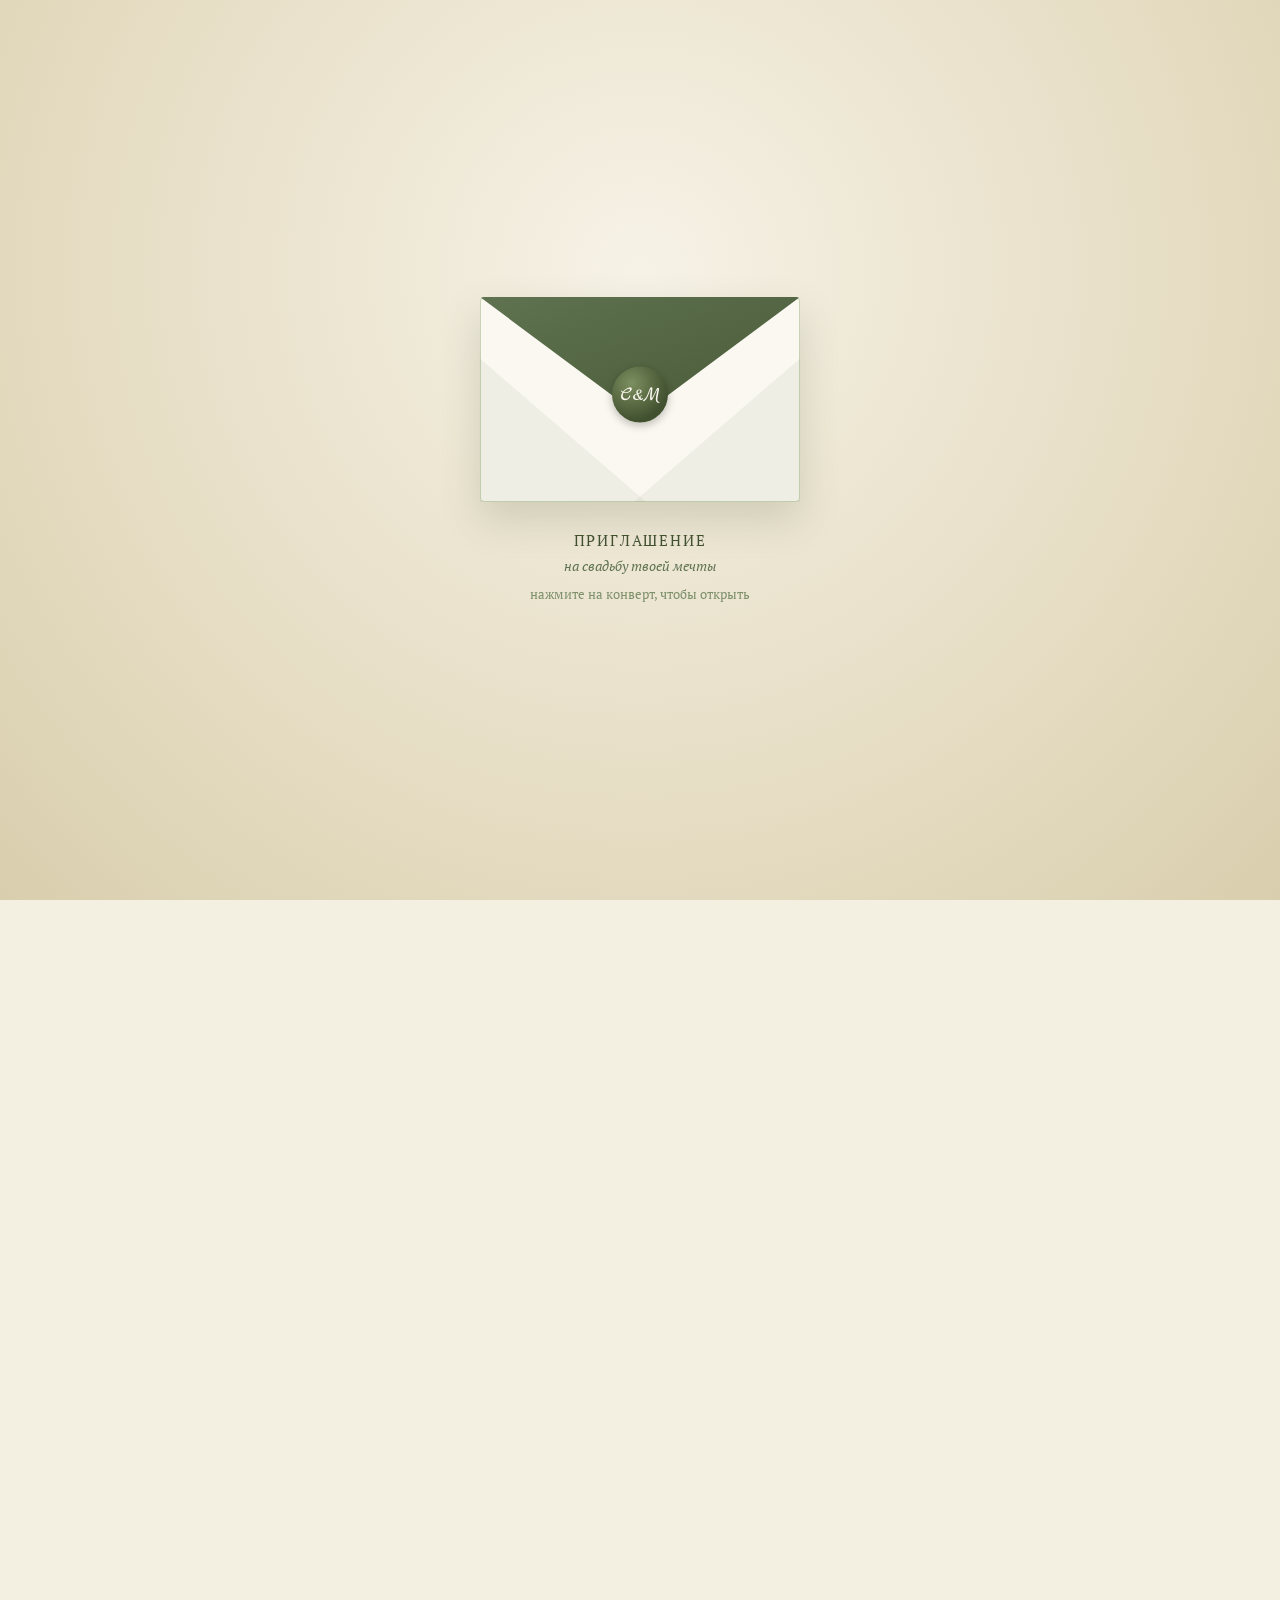
==== index.html @ eb4eff07 "second change" ====
<!DOCTYPE html>
<html lang="ru">

<head>
  <meta charset="UTF-8">
  <meta name="viewport" content="width=device-width, initial-scale=1.0, maximum-scale=1.0">
  <title>Сергей &amp; Мария — приглашение на свадьбу</title>
  <link rel="stylesheet" href="style.css">
</head>

<body>

  <div id="gate">
    <div class="envelope-wrap" onclick="openInvite()">
      <div class="envelope" id="envelopeEl">
        <div class="env-body"></div>
        <div class="env-shadow-l"></div>
        <div class="env-shadow-r"></div>
        <div class="env-flap"></div>
        <div class="seal">С&amp;М</div>
      </div>
      <div class="gate-title">Приглашение</div>
      <div class="gate-sub">на свадьбу твоей мечты</div>
      <div class="gate-hint">нажмите на конверт, чтобы открыть</div>
    </div>
  </div>

  <main id="invite">

    <section class="hero">
      <div class="eyebrow">Мы женимся</div>
      <div class="photo-frame">
        <img src="https://images.unsplash.com/photo-1519741497674-611481863552?w=600&q=80" alt="Сергей и Мария">
      </div>
      <h1>Сергей &amp; Мария</h1>
      <div class="sub">приглашают на свою свадьбу</div>
      <div class="date">26 июня 2026</div>
    </section>

    <section class="intro">
      <div class="divider">❦</div>
      <h2>Дорогие друзья и родные!</h2>
      <p>Случилось невероятное — мы решили связать наши судьбы и начать новую главу нашей жизни вместе. Будем очень
        рады, если вы разделите с нами этот тёплый и важный день.</p>
    </section>

    <section class="timeline" id="program">
      <div class="divider">Программа дня</div>
      <div class="t-item">
        <div class="t-icon">🥂</div>
        <div>
          <div class="t-time">15:30</div>
          <div class="t-label">Сбор гостей — встречаемся, обнимаемся</div>
        </div>
      </div>
      <div class="t-item">
        <div class="t-icon">💍</div>
        <div>
          <div class="t-time">16:30</div>
          <div class="t-label">Церемония — два «я» переплетаются в одно «навсегда»</div>
        </div>
      </div>
      <div class="t-item">
        <div class="t-icon">🍽️</div>
        <div>
          <div class="t-time">17:30</div>
          <div class="t-label">Банкет — время вкусной еды, веселья и танцев</div>
        </div>
      </div>
      <div class="t-item">
        <div class="t-icon">🎂</div>
        <div>
          <div class="t-time">22:00</div>
          <div class="t-label">Торт — сладкий символ нашей новой жизни</div>
        </div>
      </div>
      <div class="t-item">
        <div class="t-icon">✨</div>
        <div>
          <div class="t-time">23:00</div>
          <div class="t-label">Завершение — даже такой прекрасный вечер может закончиться</div>
        </div>
      </div>
    </section>

    <section class="venue" id="venue">
      <h2>Место проведения</h2>
      <p>г. Якутск, Маганский тракт, 6 километр,<br>банкетный павильон «Боргэс»</p>
      <div class="venue-map">карта проезда</div>
      <a class="btn"
        href="https://yandex.ru/maps/?text=Якутск%20Маганский%20тракт%206%20км%20банкетный%20павильон%20Боргэс"
        target="_blank" rel="noopener">Построить маршрут</a>
    </section>

    <section class="dresscode" id="dresscode">
      <div class="divider">Дресс-код</div>
      <p>Мы будем рады видеть вас в образах в пастельных, мягких оттенках — это поможет создать лёгкую и гармоничную
        атмосферу праздника.</p>
      <div class="palette">
        <div class="swatch" style="background:#e9d3d0"></div>
        <div class="swatch" style="background:#f0e2c8"></div>
        <div class="swatch" style="background:#f3ecd6"></div>
        <div class="swatch" style="background:#d7e0c9"></div>
        <div class="swatch" style="background:#cfe0dd"></div>
        <div class="swatch" style="background:#dcd3e6"></div>
        <div class="swatch" style="background:#e6c9cf"></div>
      </div>
      <div class="dc-cols">
        <div class="dc-col">
          <h3>Женщинам</h3>
          <p>платья в пастельной гамме</p>
        </div>
        <div class="dc-col">
          <h3>Мужчинам</h3>
          <p>костюм или сочетание из брюк, чиносов, слаксов и рубашки. Классические тона. Допустимо тёмное смокинг или
            костюм</p>
        </div>
      </div>
    </section>

    <section class="wishes" id="wishes">
      <div class="divider">Пожелания</div>
      <div class="wish-cards">
        <div class="wish-card"><span class="num">1</span>
          <p>Чтобы наши руки были свободны для объятий, будем рады подаркам в конвертах</p>
        </div>
        <div class="wish-card"><span class="num">2</span>
          <p>Приятным комплиментом для нас будет, если вместо цветов вы пополните нашу семейную коллекцию хорошим
            настроением</p>
        </div>
        <div class="wish-card"><span class="num">3</span>
          <p>Пожалуйста, оставьте детей в надёжных руках на вечер торжества — для взрослой атмосферы праздника</p>
        </div>
      </div>
    </section>

    <section class="countdown-wrap" id="countdown">
      <h2>До встречи</h2>
      <div class="cd-grid">
        <div class="cd-box">
          <div class="cd-num" id="cd-days">--</div>
          <div class="cd-label">дней</div>
        </div>
        <div class="cd-box">
          <div class="cd-num" id="cd-hours">--</div>
          <div class="cd-label">часов</div>
        </div>
        <div class="cd-box">
          <div class="cd-num" id="cd-min">--</div>
          <div class="cd-label">минут</div>
        </div>
        <div class="cd-box">
          <div class="cd-num" id="cd-sec">--</div>
          <div class="cd-label">секунд</div>
        </div>
      </div>
    </section>

    <section class="rsvp" id="rsvp">
      <div class="divider">Анкета</div>
      <p class="lead">Для того чтобы подготовиться к торжеству и обеспечить комфорт всем присутствующим, просим вас
        заполнить нашу анкету.</p>
      <form id="rsvpForm">
        <div class="field">
          <label for="name">Ваше имя и фамилия</label>
          <input type="text" id="name" required>
        </div>
        <div class="field">
          <label>Планируете ли вы присутствовать на свадьбе?</label>
          <div class="radio-row">
            <label><input type="radio" name="attend" value="Да, с удовольствием" checked> Да, с удовольствием</label>
            <label><input type="radio" name="attend" value="Буду с парой"> Буду с парой</label>
            <label><input type="radio" name="attend" value="К сожалению, не смогу прийти"> К сожалению, не смогу
              прийти</label>
          </div>
        </div>
        <div class="field">
          <label for="allergies">Есть ли у вас аллергии, которые нам следует учесть при составлении меню?</label>
          <input type="text" id="allergies" placeholder="Например: орехи, морепродукты">
        </div>
        <div class="field">
          <label>Ваши предпочтения в напитках</label>
          <div class="check-grid">
            <label><input type="checkbox" value="Белое сухое вино"> Белое сухое вино</label>
            <label><input type="checkbox" value="Белое полусладкое вино"> Белое полусладкое вино</label>
            <label><input type="checkbox" value="Красное сухое вино"> Красное сухое вино</label>
            <label><input type="checkbox" value="Красное полусладкое вино"> Красное полусладкое вино</label>
            <label><input type="checkbox" value="Шампанское"> Шампанское</label>
            <label><input type="checkbox" value="Виски"> Виски</label>
            <label><input type="checkbox" value="Водка"> Водка</label>
            <label><input type="checkbox" value="Не пью алкоголь"> Не пью алкоголь</label>
          </div>
        </div>
        <div class="field">
          <label for="wish">Свой вариант / пожелание молодожёнам</label>
          <textarea id="wish" rows="3"></textarea>
        </div>
        <button type="submit" class="btn">Отправить</button>
        <div id="rsvpMsg" style="display:none; text-align:center; font-size:14px; color:var(--sage-dark);"></div>
      </form>
    </section>

    <footer>
      <div class="script">С любовью,<br>Сергей и Мария</div>
      <div class="small">26 июня 2026 · Якутск</div>
    </footer>

  </main>

  <script src="script.js"></script>

</body>

</html>
---- style.css ----
@import url('https://fonts.googleapis.com/css2?family=Playfair+Display:ital,wght@0,400;0,500;0,600;1,400&family=PT+Serif:ital,wght@0,400;0,700;1,400&family=Marck+Script&display=swap');

:root {
    --cream: #f3efe1;
    --cream-light: #faf8f0;
    --sage-dark: #41502f;
    --sage: #5f7350;
    --sage-mid: #7c8f6a;
    --sage-pale: #c8d3b6;
    --gold: #af8e4c;
    --ink: #333a26;
    --line: rgba(65, 80, 47, 0.25);
}

* {
    box-sizing: border-box;
}

html {
    scroll-behavior: smooth;
}

body {
    margin: 0;
    background: var(--cream);
    color: var(--ink);
    font-family: 'PT Serif', serif;
    overflow-x: hidden;
}

h1,
h2,
h3,
.script {
    font-family: 'Playfair Display', serif;
}

.script {
    font-family: 'Marck Script', cursive;
}

a {
    color: inherit;
}

/* ===== envelope gate ===== */
#gate {
    position: fixed;
    inset: 0;
    z-index: 100;
    display: flex;
    align-items: center;
    justify-content: center;
    background: radial-gradient(circle at 50% 30%, #f6f2e6 0%, #e6ddc4 60%, #d9cfae 100%);
    transition: opacity .9s ease, visibility .9s ease;
}

#gate.hidden {
    opacity: 0;
    visibility: hidden;
    pointer-events: none;
}

.envelope-wrap {
    text-align: center;
    user-select: none;
    cursor: pointer;
}

.envelope {
    position: relative;
    width: min(78vw, 320px);
    height: calc(min(78vw, 320px) * 0.64);
    margin: 0 auto 28px;
}

.env-body {
    position: absolute;
    inset: 0;
    background: var(--cream-light);
    border: 1px solid var(--sage-pale);
    border-radius: 4px;
    box-shadow: 0 18px 40px rgba(65, 80, 47, 0.18);
}

.env-flap {
    position: absolute;
    top: 0;
    left: 0;
    width: 100%;
    height: 100%;
    clip-path: polygon(0 0, 100% 0, 50% 58%);
    background: linear-gradient(160deg, var(--sage) 0%, var(--sage-dark) 100%);
    transform-origin: top center;
    transition: transform 1s cubic-bezier(.6, 0, .3, 1);
    border-radius: 4px 4px 0 0;
    z-index: 3;
}

.envelope.open .env-flap {
    transform: rotateX(178deg);
}

.env-shadow-l,
.env-shadow-r {
    position: absolute;
    bottom: 0;
    width: 52%;
    height: 70%;
    background: rgba(65, 80, 47, 0.06);
}

.env-shadow-l {
    left: 0;
    clip-path: polygon(0 100%, 0 0, 100% 100%);
}

.env-shadow-r {
    right: 0;
    clip-path: polygon(100% 100%, 100% 0, 0 100%);
}

.seal {
    position: absolute;
    top: 50%;
    left: 50%;
    transform: translate(-50%, -58%);
    width: 56px;
    height: 56px;
    border-radius: 50%;
    background: radial-gradient(circle at 35% 30%, #7c8f5f, var(--sage-dark) 70%);
    display: flex;
    align-items: center;
    justify-content: center;
    font-family: 'Marck Script', cursive;
    color: var(--cream-light);
    font-size: 20px;
    z-index: 4;
    box-shadow: 0 3px 8px rgba(0, 0, 0, 0.25);
    transition: transform .5s ease, opacity .5s ease;
}

.envelope.open .seal {
    transform: translate(-50%, -58%) scale(0);
    opacity: 0;
}

.gate-title {
    font-size: 15px;
    letter-spacing: .12em;
    text-transform: uppercase;
    color: var(--sage-dark);
    margin-bottom: 6px;
}

.gate-sub {
    font-size: 14px;
    color: var(--sage);
    font-style: italic;
}

.gate-hint {
    margin-top: 10px;
    font-size: 13px;
    color: var(--sage-mid);
    animation: pulse 2s ease-in-out infinite;
}

@keyframes pulse {

    0%,
    100% {
        opacity: .5;
    }

    50% {
        opacity: 1;
    }
}

/* ===== main ===== */
#invite {
    opacity: 0;
    transition: opacity 1s ease .3s;
    max-width: 640px;
    margin: 0 auto;
}

#invite.shown {
    opacity: 1;
}

section {
    padding: 56px 28px;
    position: relative;
}

.divider {
    display: flex;
    align-items: center;
    gap: 14px;
    margin: 0 auto 34px;
    width: 80%;
    color: var(--sage-mid);
}

.divider::before,
.divider::after {
    content: '';
    flex: 1;
    height: 1px;
    background: var(--line);
}

.hero {
    text-align: center;
    background: var(--sage-dark);
    color: var(--cream-light);
    padding: 64px 24px 56px;
}

.hero .eyebrow {
    letter-spacing: .25em;
    font-size: 12px;
    text-transform: uppercase;
    color: var(--sage-pale);
    margin-bottom: 14px;
}

.hero h1 {
    font-size: clamp(28px, 7vw, 42px);
    font-weight: 500;
    margin: 0 0 8px;
    line-height: 1.15;
}

.hero .sub {
    font-family: 'Marck Script', cursive;
    font-size: clamp(20px, 5vw, 26px);
    color: var(--sage-pale);
    margin: 0 0 26px;
}

.photo-frame {
    width: min(70%, 260px);
    aspect-ratio: 3/4;
    margin: 0 auto 26px;
    border-radius: 50% / 45%;
    overflow: hidden;
    border: 6px solid var(--cream-light);
    box-shadow: 0 14px 30px rgba(0, 0, 0, 0.3);
}

.photo-frame img {
    width: 100%;
    height: 100%;
    object-fit: cover;
    display: block;
}

.hero .date {
    font-size: 15px;
    letter-spacing: .15em;
    color: var(--cream-light);
}

.intro {
    text-align: center;
}

.intro h2 {
    font-size: 22px;
    color: var(--sage-dark);
    font-weight: 500;
    margin: 0 0 18px;
}

.intro p {
    line-height: 1.9;
    font-size: 15.5px;
    color: var(--ink);
    margin: 0 auto;
    max-width: 480px;
}

.timeline {}

.timeline h2,
.venue h2,
.dresscode h2,
.wishes h2,
.rsvp h2,
.countdown h2 {
    text-align: center;
    font-size: 22px;
    color: var(--sage-dark);
    font-weight: 500;
    margin: 0 0 34px;
}

.t-item {
    display: flex;
    gap: 20px;
    align-items: flex-start;
    padding: 16px 0;
    border-bottom: 1px dashed var(--line);
}

.t-item:last-child {
    border-bottom: none;
}

.t-icon {
    width: 44px;
    height: 44px;
    border-radius: 50%;
    background: var(--sage-pale);
    display: flex;
    align-items: center;
    justify-content: center;
    flex-shrink: 0;
    font-size: 19px;
}

.t-time {
    font-weight: 700;
    color: var(--sage-dark);
    font-size: 15px;
}

.t-label {
    color: var(--ink);
    font-size: 14.5px;
    margin-top: 2px;
}

.venue {
    background: var(--sage);
    color: var(--cream-light);
    border-radius: 2px;
    margin: 0 20px;
    padding: 48px 26px;
}

.venue h2 {
    color: var(--cream-light);
}

.venue p {
    text-align: center;
    line-height: 1.8;
    font-size: 15px;
    margin: 0 0 24px;
}

.venue-map {
    width: 100%;
    aspect-ratio: 16/10;
    border-radius: 4px;
    margin-bottom: 22px;
    overflow: hidden;
    background: var(--sage-dark);
    display: flex;
    align-items: center;
    justify-content: center;
    color: var(--sage-pale);
    font-size: 13px;
}

.btn {
    display: inline-block;
    padding: 12px 30px;
    border: 1px solid currentColor;
    border-radius: 2px;
    text-decoration: none;
    font-size: 13px;
    letter-spacing: .1em;
    text-transform: uppercase;
    background: transparent;
    cursor: pointer;
    transition: background .25s, color .25s;
}

.venue .btn {
    display: block;
    width: fit-content;
    margin: 0 auto;
}

.venue .btn:hover {
    background: var(--cream-light);
    color: var(--sage-dark);
}

.dresscode p {
    text-align: center;
    line-height: 1.85;
    font-size: 15px;
    max-width: 480px;
    margin: 0 auto 22px;
}

.palette {
    display: flex;
    justify-content: center;
    gap: 10px;
    margin: 24px 0 30px;
    flex-wrap: wrap;
}

.swatch {
    width: 34px;
    height: 34px;
    border-radius: 50%;
    box-shadow: inset 0 0 0 1px rgba(0, 0, 0, 0.08);
}

.dc-cols {
    display: flex;
    gap: 28px;
    justify-content: center;
    flex-wrap: wrap;
    margin-top: 20px;
}

.dc-col {
    max-width: 220px;
    text-align: center;
}

.dc-col h3 {
    font-size: 15px;
    color: var(--sage-dark);
    margin: 0 0 8px;
    font-weight: 600;
}

.dc-col p {
    font-size: 14px;
    margin: 0;
}

.wishes {
    text-align: center;
}

.wish-cards {
    display: flex;
    gap: 18px;
    flex-wrap: wrap;
    justify-content: center;
    margin-top: 10px;
}

.wish-card {
    background: var(--cream-light);
    border: 1px solid var(--line);
    border-radius: 6px;
    padding: 24px 20px;
    max-width: 230px;
    flex: 1 1 200px;
}

.wish-card .num {
    font-family: 'Marck Script', cursive;
    font-size: 24px;
    color: var(--gold);
    display: block;
    margin-bottom: 8px;
}

.wish-card p {
    font-size: 14px;
    line-height: 1.7;
    margin: 0;
}

.countdown-wrap {
    text-align: center;
    background: var(--sage-dark);
    color: var(--cream-light);
}

.countdown-wrap h2 {
    color: var(--cream-light);
}

.cd-grid {
    display: flex;
    justify-content: center;
    gap: 14px;
    flex-wrap: wrap;
    margin-top: 6px;
}

.cd-box {
    background: rgba(255, 255, 255, 0.08);
    border-radius: 6px;
    padding: 16px 14px;
    min-width: 70px;
}

.cd-num {
    font-size: 28px;
    font-weight: 600;
    font-family: 'Playfair Display', serif;
}

.cd-label {
    font-size: 11px;
    letter-spacing: .1em;
    text-transform: uppercase;
    color: var(--sage-pale);
    margin-top: 4px;
}

.rsvp {}

.rsvp p.lead {
    text-align: center;
    font-size: 14.5px;
    line-height: 1.8;
    max-width: 460px;
    margin: 0 auto 30px;
}

form {
    display: flex;
    flex-direction: column;
    gap: 18px;
    max-width: 440px;
    margin: 0 auto;
}

.field label {
    display: block;
    font-size: 13px;
    color: var(--sage-dark);
    margin-bottom: 6px;
    letter-spacing: .03em;
}

.field input[type=text],
.field textarea {
    width: 100%;
    padding: 11px 12px;
    border: 1px solid var(--line);
    border-radius: 3px;
    background: var(--cream-light);
    font-family: 'PT Serif', serif;
    font-size: 14.5px;
    color: var(--ink);
}

.radio-row {
    display: flex;
    gap: 16px;
    flex-wrap: wrap;
}

.radio-row label,
.check-row label {
    display: flex;
    align-items: center;
    gap: 7px;
    font-size: 14px;
    cursor: pointer;
}

.check-grid {
    display: grid;
    grid-template-columns: 1fr 1fr;
    gap: 8px 16px;
}

.rsvp .btn {
    align-self: center;
    margin-top: 6px;
    background: var(--sage-dark);
    color: var(--cream-light);
    border-color: var(--sage-dark);
}

.rsvp .btn:hover {
    background: transparent;
    color: var(--sage-dark);
}

footer {
    text-align: center;
    padding: 60px 26px 70px;
}

footer .script {
    font-size: 30px;
    color: var(--sage-dark);
}

footer .small {
    font-size: 12px;
    color: var(--sage-mid);
    margin-top: 10px;
    letter-spacing: .08em;
    text-transform: uppercase;
}

@media(max-width:480px) {
    section {
        padding: 44px 18px;
    }

    .venue {
        margin: 0 10px;
        padding: 38px 18px;
    }

    .check-grid {
        grid-template-columns: 1fr;
    }
}
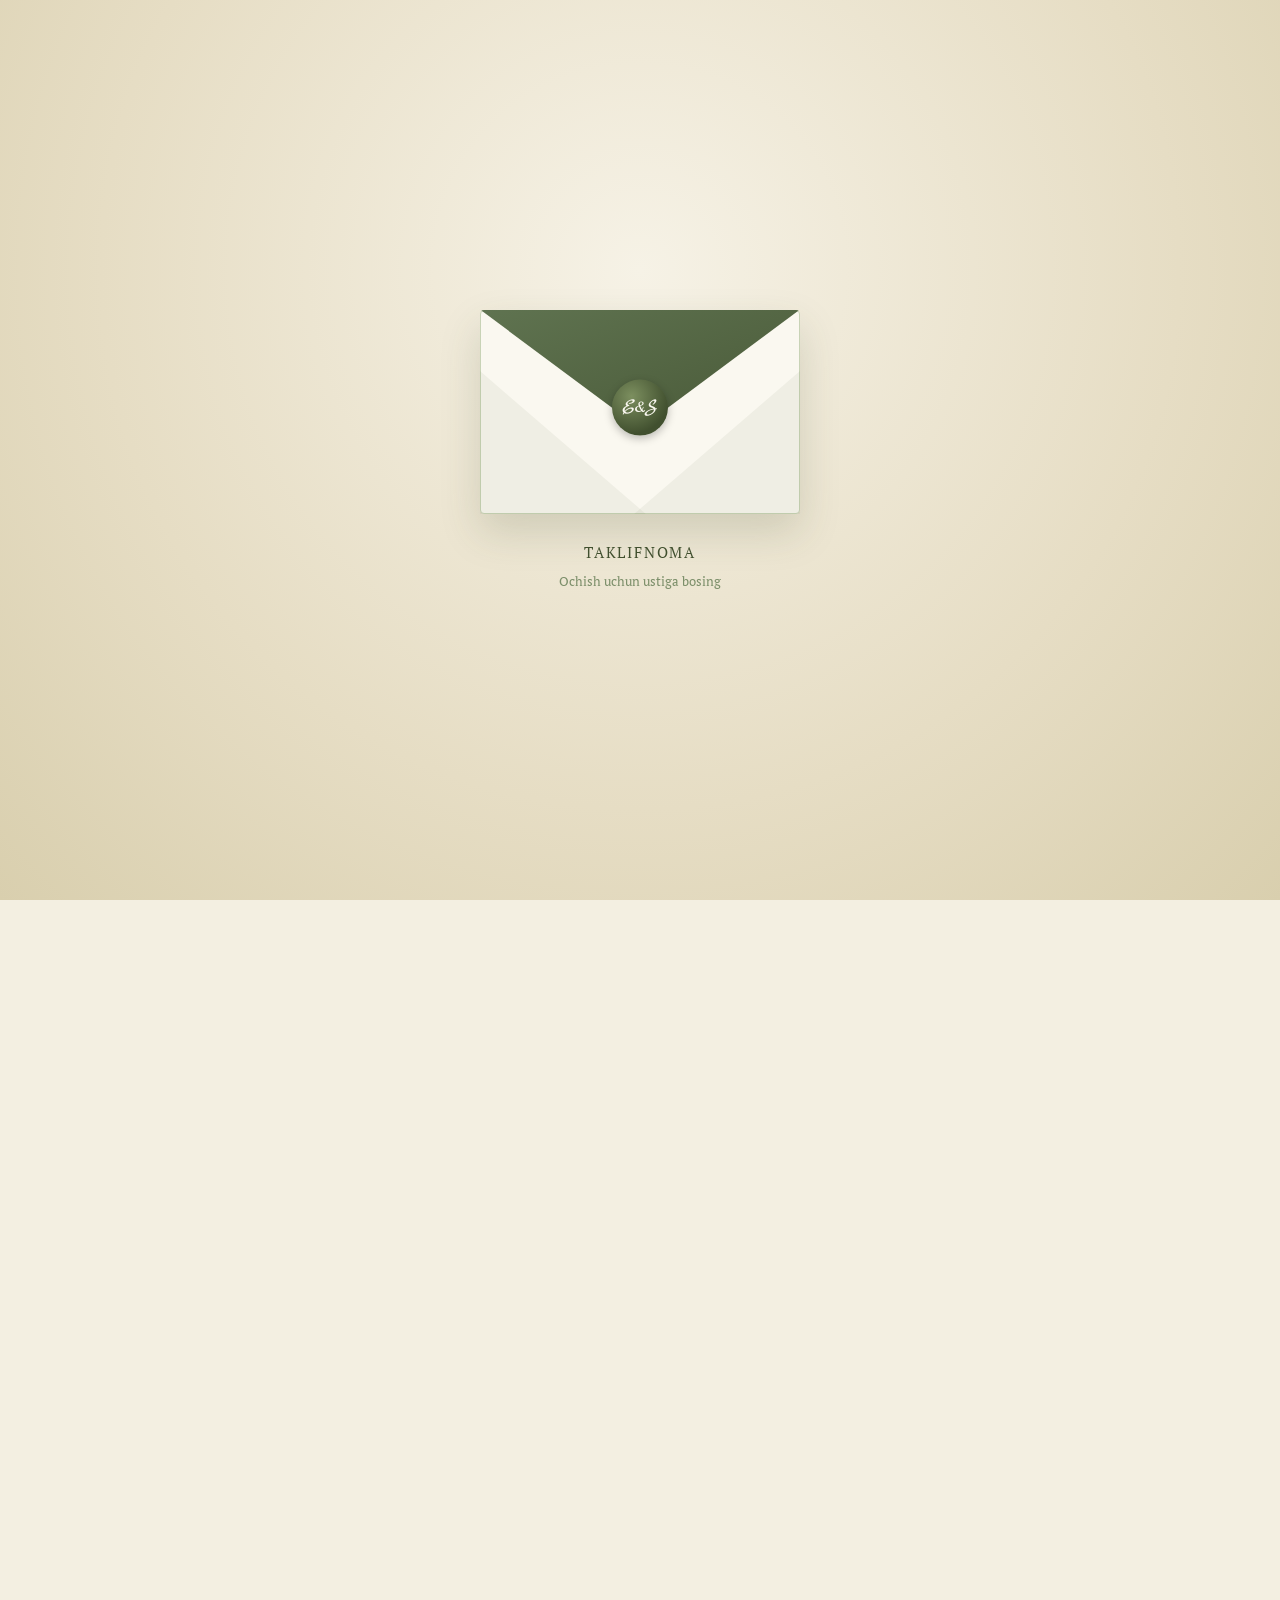
==== commit 39c2482f: "last changes" ====
--- a/index.html
+++ b/index.html
@@ -4,7 +4,7 @@
 <head>
   <meta charset="UTF-8">
   <meta name="viewport" content="width=device-width, initial-scale=1.0, maximum-scale=1.0">
-  <title>Сергей &amp; Мария — приглашение на свадьбу</title>
+  <title>Elbek &amp; Sarvinoz</title>
   <link rel="stylesheet" href="style.css">
 </head>
 
@@ -17,192 +17,133 @@
         <div class="env-shadow-l"></div>
         <div class="env-shadow-r"></div>
         <div class="env-flap"></div>
-        <div class="seal">С&amp;М</div>
+        <div class="seal">E&amp;S</div>
       </div>
-      <div class="gate-title">Приглашение</div>
-      <div class="gate-sub">на свадьбу твоей мечты</div>
-      <div class="gate-hint">нажмите на конверт, чтобы открыть</div>
+      <div class="gate-title">Taklifnoma</div>
+      <div class="gate-hint">Ochish uchun ustiga bosing</div>
     </div>
   </div>
 
   <main id="invite">
 
-    <section class="hero">
-      <div class="eyebrow">Мы женимся</div>
-      <div class="photo-frame">
+    <section class="hero animate">
+      <!-- <div class="photo-frame">
         <img src="https://images.unsplash.com/photo-1519741497674-611481863552?w=600&q=80" alt="Сергей и Мария">
-      </div>
-      <h1>Сергей &amp; Мария</h1>
-      <div class="sub">приглашают на свою свадьбу</div>
-      <div class="date">26 июня 2026</div>
+      </div> -->
+      <h1>Elbek &amp; Sarvinoz</h1>
+      <div class="date">24 iyul 2026</div>
     </section>
 
-    <section class="intro">
+    <section class="intro animate">
       <div class="divider">❦</div>
-      <h2>Дорогие друзья и родные!</h2>
-      <p>Случилось невероятное — мы решили связать наши судьбы и начать новую главу нашей жизни вместе. Будем очень
-        рады, если вы разделите с нами этот тёплый и важный день.</p>
+      <h2>Hurmatli mehmon!</h2>
+      <p>Sizni hayotimizning <br> eng go'zal va baxtli onlarida <br> baxtimizga sherik bo'lishinigizni istab <br>
+        shodiyonamizga
+        taklif
+        etamiz!</p>
     </section>
 
-    <section class="timeline" id="program">
-      <div class="divider">Программа дня</div>
-      <div class="t-item">
-        <div class="t-icon">🥂</div>
-        <div>
-          <div class="t-time">15:30</div>
-          <div class="t-label">Сбор гостей — встречаемся, обнимаемся</div>
+
+
+    <section class="timeline animate" id="program">
+      <div class="divider"></div>
+
+      <div class="calendar">
+        <div class="calendar-header">
+          <h2>Iyul 2026</h2>
+        </div>
+
+        <div class="weekdays">
+          <span>Du</span>
+          <span>Se</span>
+          <span>Cho</span>
+          <span>Pa</span>
+          <span>Ju</span>
+          <span>Sha</span>
+          <span>Ya</span>
+        </div>
+
+        <div class="days">
+          <span class="empty"></span>
+          <span class="empty"></span>
+
+
+          <span>1</span>
+          <span>2</span>
+          <span>3</span>
+          <span>4</span>
+          <span>5</span>
+
+          <span>6</span>
+          <span>7</span>
+          <span>8</span>
+          <span>9</span>
+          <span>10</span>
+          <span>11</span>
+
+          <span>12</span>
+          <span>13</span>
+          <span>14</span>
+          <span>15</span>
+          <span>16</span>
+          <span>17</span>
+          <span>18</span>
+
+          <span>19</span>
+          <span>20</span>
+          <span>21</span>
+          <span>22</span>
+          <span>23</span>
+          <span class="selected">24</span>
+          <span>25</span>
+
+          <span>26</span>
+          <span>27</span>
+          <span>28</span>
+          <span>29</span>
+          <span>30</span>
+          <span>31</span>
         </div>
       </div>
-      <div class="t-item">
-        <div class="t-icon">💍</div>
-        <div>
-          <div class="t-time">16:30</div>
-          <div class="t-label">Церемония — два «я» переплетаются в одно «навсегда»</div>
+      <div class="t-item animate">
+        <div class="t-label">Sizni soat</div>
+        <div class="t-time">17:00</div>
+        <div class="t-label">kutib qolamiz!</div>
+      </div>
+    </section>
+
+    <section class="countdown-wrap animate" id="countdown">
+      <div class="cd-grid">
+        <div class="cd-box">
+          <div class="cd-num" id="cd-days">--</div>
+          <div class="cd-label">kun</div>
         </div>
-      </div>
-      <div class="t-item">
-        <div class="t-icon">🍽️</div>
-        <div>
-          <div class="t-time">17:30</div>
-          <div class="t-label">Банкет — время вкусной еды, веселья и танцев</div>
+        <div class="cd-box">
+          <div class="cd-num" id="cd-hours">--</div>
+          <div class="cd-label">soat</div>
         </div>
-      </div>
-      <div class="t-item">
-        <div class="t-icon">🎂</div>
-        <div>
-          <div class="t-time">22:00</div>
-          <div class="t-label">Торт — сладкий символ нашей новой жизни</div>
+        <div class="cd-box">
+          <div class="cd-num" id="cd-min">--</div>
+          <div class="cd-label">daqiqa</div>
         </div>
-      </div>
-      <div class="t-item">
-        <div class="t-icon">✨</div>
-        <div>
-          <div class="t-time">23:00</div>
-          <div class="t-label">Завершение — даже такой прекрасный вечер может закончиться</div>
+        <div class="cd-box">
+          <div class="cd-num" id="cd-sec">--</div>
+          <div class="cd-label">soniya</div>
         </div>
       </div>
     </section>
 
-    <section class="venue" id="venue">
-      <h2>Место проведения</h2>
-      <p>г. Якутск, Маганский тракт, 6 километр,<br>банкетный павильон «Боргэс»</p>
-      <div class="venue-map">карта проезда</div>
-      <a class="btn"
-        href="https://yandex.ru/maps/?text=Якутск%20Маганский%20тракт%206%20км%20банкетный%20павильон%20Боргэс"
-        target="_blank" rel="noopener">Построить маршрут</a>
+    <section class="venue animate" id="venue">
+      <h2>Manzil</h2>
+      <p>Yangi aylanma ko'chasi<br>банкетный павильон «Боргэс»</p>
+      <a class="btn" href="https://yandex.uz/maps/-/CTBTNE30" target="_blank" rel="noopener">kartadan ko'rish</a>
     </section>
 
-    <section class="dresscode" id="dresscode">
-      <div class="divider">Дресс-код</div>
-      <p>Мы будем рады видеть вас в образах в пастельных, мягких оттенках — это поможет создать лёгкую и гармоничную
-        атмосферу праздника.</p>
-      <div class="palette">
-        <div class="swatch" style="background:#e9d3d0"></div>
-        <div class="swatch" style="background:#f0e2c8"></div>
-        <div class="swatch" style="background:#f3ecd6"></div>
-        <div class="swatch" style="background:#d7e0c9"></div>
-        <div class="swatch" style="background:#cfe0dd"></div>
-        <div class="swatch" style="background:#dcd3e6"></div>
-        <div class="swatch" style="background:#e6c9cf"></div>
-      </div>
-      <div class="dc-cols">
-        <div class="dc-col">
-          <h3>Женщинам</h3>
-          <p>платья в пастельной гамме</p>
-        </div>
-        <div class="dc-col">
-          <h3>Мужчинам</h3>
-          <p>костюм или сочетание из брюк, чиносов, слаксов и рубашки. Классические тона. Допустимо тёмное смокинг или
-            костюм</p>
-        </div>
-      </div>
-    </section>
 
-    <section class="wishes" id="wishes">
-      <div class="divider">Пожелания</div>
-      <div class="wish-cards">
-        <div class="wish-card"><span class="num">1</span>
-          <p>Чтобы наши руки были свободны для объятий, будем рады подаркам в конвертах</p>
-        </div>
-        <div class="wish-card"><span class="num">2</span>
-          <p>Приятным комплиментом для нас будет, если вместо цветов вы пополните нашу семейную коллекцию хорошим
-            настроением</p>
-        </div>
-        <div class="wish-card"><span class="num">3</span>
-          <p>Пожалуйста, оставьте детей в надёжных руках на вечер торжества — для взрослой атмосферы праздника</p>
-        </div>
-      </div>
-    </section>
 
-    <section class="countdown-wrap" id="countdown">
-      <h2>До встречи</h2>
-      <div class="cd-grid">
-        <div class="cd-box">
-          <div class="cd-num" id="cd-days">--</div>
-          <div class="cd-label">дней</div>
-        </div>
-        <div class="cd-box">
-          <div class="cd-num" id="cd-hours">--</div>
-          <div class="cd-label">часов</div>
-        </div>
-        <div class="cd-box">
-          <div class="cd-num" id="cd-min">--</div>
-          <div class="cd-label">минут</div>
-        </div>
-        <div class="cd-box">
-          <div class="cd-num" id="cd-sec">--</div>
-          <div class="cd-label">секунд</div>
-        </div>
-      </div>
-    </section>
-
-    <section class="rsvp" id="rsvp">
-      <div class="divider">Анкета</div>
-      <p class="lead">Для того чтобы подготовиться к торжеству и обеспечить комфорт всем присутствующим, просим вас
-        заполнить нашу анкету.</p>
-      <form id="rsvpForm">
-        <div class="field">
-          <label for="name">Ваше имя и фамилия</label>
-          <input type="text" id="name" required>
-        </div>
-        <div class="field">
-          <label>Планируете ли вы присутствовать на свадьбе?</label>
-          <div class="radio-row">
-            <label><input type="radio" name="attend" value="Да, с удовольствием" checked> Да, с удовольствием</label>
-            <label><input type="radio" name="attend" value="Буду с парой"> Буду с парой</label>
-            <label><input type="radio" name="attend" value="К сожалению, не смогу прийти"> К сожалению, не смогу
-              прийти</label>
-          </div>
-        </div>
-        <div class="field">
-          <label for="allergies">Есть ли у вас аллергии, которые нам следует учесть при составлении меню?</label>
-          <input type="text" id="allergies" placeholder="Например: орехи, морепродукты">
-        </div>
-        <div class="field">
-          <label>Ваши предпочтения в напитках</label>
-          <div class="check-grid">
-            <label><input type="checkbox" value="Белое сухое вино"> Белое сухое вино</label>
-            <label><input type="checkbox" value="Белое полусладкое вино"> Белое полусладкое вино</label>
-            <label><input type="checkbox" value="Красное сухое вино"> Красное сухое вино</label>
-            <label><input type="checkbox" value="Красное полусладкое вино"> Красное полусладкое вино</label>
-            <label><input type="checkbox" value="Шампанское"> Шампанское</label>
-            <label><input type="checkbox" value="Виски"> Виски</label>
-            <label><input type="checkbox" value="Водка"> Водка</label>
-            <label><input type="checkbox" value="Не пью алкоголь"> Не пью алкоголь</label>
-          </div>
-        </div>
-        <div class="field">
-          <label for="wish">Свой вариант / пожелание молодожёнам</label>
-          <textarea id="wish" rows="3"></textarea>
-        </div>
-        <button type="submit" class="btn">Отправить</button>
-        <div id="rsvpMsg" style="display:none; text-align:center; font-size:14px; color:var(--sage-dark);"></div>
-      </form>
-    </section>
-
-    <footer>
-      <div class="script">С любовью,<br>Сергей и Мария</div>
-      <div class="small">26 июня 2026 · Якутск</div>
+    <footer class="animate">
+      <div class="script">Hurmat bilan<br>Sarvinoz</div>
+      <div class="small">24.07.2026</div>
     </footer>
 
   </main>
--- a/style.css
+++ b/style.css
@@ -153,12 +153,6 @@
     margin-bottom: 6px;
 }
 
-.gate-sub {
-    font-size: 14px;
-    color: var(--sage);
-    font-style: italic;
-}
-
 .gate-hint {
     margin-top: 10px;
     font-size: 13px;
@@ -219,14 +213,6 @@
     padding: 64px 24px 56px;
 }
 
-.hero .eyebrow {
-    letter-spacing: .25em;
-    font-size: 12px;
-    text-transform: uppercase;
-    color: var(--sage-pale);
-    margin-bottom: 14px;
-}
-
 .hero h1 {
     font-size: clamp(28px, 7vw, 42px);
     font-weight: 500;
@@ -234,11 +220,11 @@
     line-height: 1.15;
 }
 
-.hero .sub {
+.hero .date {
     font-family: 'Marck Script', cursive;
     font-size: clamp(20px, 5vw, 26px);
     color: var(--sage-pale);
-    margin: 0 0 26px;
+    margin-top: 50px;
 }
 
 .photo-frame {
@@ -258,12 +244,6 @@
     display: block;
 }
 
-.hero .date {
-    font-size: 15px;
-    letter-spacing: .15em;
-    color: var(--cream-light);
-}
-
 .intro {
     text-align: center;
 }
@@ -283,67 +263,95 @@
     max-width: 480px;
 }
 
-.timeline {}
-
-.timeline h2,
-.venue h2,
-.dresscode h2,
-.wishes h2,
-.rsvp h2,
-.countdown h2 {
-    text-align: center;
-    font-size: 22px;
-    color: var(--sage-dark);
-    font-weight: 500;
-    margin: 0 0 34px;
+.calendar {
+    text-align: center;
+    background: var(--sage-dark);
+    color: var(--cream-light);
+    padding: 64px 24px 56px;
+}
+
+.calendar-header {
+    text-align: center;
+    margin-bottom: 25px;
+}
+
+.calendar-header h2 {
+    font-size: 28px;
+}
+
+.weekdays,
+.days {
+    display: grid;
+    grid-template-columns: repeat(7, 1fr);
+    gap: 10px;
+}
+
+.weekdays {
+    margin-bottom: 15px;
+}
+
+.weekdays span {
+    text-align: center;
+    font-weight: bold;
+    color: #060404;
+}
+
+.days span {
+    width: 42px;
+    height: 42px;
+    display: flex;
+    justify-content: center;
+    align-items: center;
+    border-radius: 50%;
+    cursor: pointer;
+    transition: .3s;
+    font-size: 15px;
+}
+
+.days span:not(.empty):hover {
+    background: #d1fae5;
+    color: var(--sage-dark);
+}
+
+.days .selected {
+    background: #d1fae5;
+    color: var(--sage-dark);
+    font-weight: bold;
+    position: relative;
+}
+
+
+.empty {
+    visibility: hidden;
 }
 
 .t-item {
-    display: flex;
-    gap: 20px;
-    align-items: flex-start;
-    padding: 16px 0;
-    border-bottom: 1px dashed var(--line);
-}
-
-.t-item:last-child {
-    border-bottom: none;
-}
-
-.t-icon {
-    width: 44px;
-    height: 44px;
-    border-radius: 50%;
-    background: var(--sage-pale);
-    display: flex;
-    align-items: center;
-    justify-content: center;
-    flex-shrink: 0;
-    font-size: 19px;
+    padding-top: 50px;
+    text-align: center;
 }
 
 .t-time {
     font-weight: 700;
     color: var(--sage-dark);
-    font-size: 15px;
+    font-size: 30px;
 }
 
 .t-label {
+    font-weight: 500;
     color: var(--ink);
-    font-size: 14.5px;
+    font-size: 25px;
     margin-top: 2px;
 }
 
 .venue {
-    background: var(--sage);
-    color: var(--cream-light);
+    color: var(--sage-dark);
     border-radius: 2px;
-    margin: 0 20px;
     padding: 48px 26px;
+    text-align: center;
 }
 
 .venue h2 {
-    color: var(--cream-light);
+    color: var(--sage-dark);
 }
 
 .venue p {
@@ -392,89 +400,6 @@
     color: var(--sage-dark);
 }
 
-.dresscode p {
-    text-align: center;
-    line-height: 1.85;
-    font-size: 15px;
-    max-width: 480px;
-    margin: 0 auto 22px;
-}
-
-.palette {
-    display: flex;
-    justify-content: center;
-    gap: 10px;
-    margin: 24px 0 30px;
-    flex-wrap: wrap;
-}
-
-.swatch {
-    width: 34px;
-    height: 34px;
-    border-radius: 50%;
-    box-shadow: inset 0 0 0 1px rgba(0, 0, 0, 0.08);
-}
-
-.dc-cols {
-    display: flex;
-    gap: 28px;
-    justify-content: center;
-    flex-wrap: wrap;
-    margin-top: 20px;
-}
-
-.dc-col {
-    max-width: 220px;
-    text-align: center;
-}
-
-.dc-col h3 {
-    font-size: 15px;
-    color: var(--sage-dark);
-    margin: 0 0 8px;
-    font-weight: 600;
-}
-
-.dc-col p {
-    font-size: 14px;
-    margin: 0;
-}
-
-.wishes {
-    text-align: center;
-}
-
-.wish-cards {
-    display: flex;
-    gap: 18px;
-    flex-wrap: wrap;
-    justify-content: center;
-    margin-top: 10px;
-}
-
-.wish-card {
-    background: var(--cream-light);
-    border: 1px solid var(--line);
-    border-radius: 6px;
-    padding: 24px 20px;
-    max-width: 230px;
-    flex: 1 1 200px;
-}
-
-.wish-card .num {
-    font-family: 'Marck Script', cursive;
-    font-size: 24px;
-    color: var(--gold);
-    display: block;
-    margin-bottom: 8px;
-}
-
-.wish-card p {
-    font-size: 14px;
-    line-height: 1.7;
-    margin: 0;
-}
-
 .countdown-wrap {
     text-align: center;
     background: var(--sage-dark);
@@ -514,77 +439,6 @@
     margin-top: 4px;
 }
 
-.rsvp {}
-
-.rsvp p.lead {
-    text-align: center;
-    font-size: 14.5px;
-    line-height: 1.8;
-    max-width: 460px;
-    margin: 0 auto 30px;
-}
-
-form {
-    display: flex;
-    flex-direction: column;
-    gap: 18px;
-    max-width: 440px;
-    margin: 0 auto;
-}
-
-.field label {
-    display: block;
-    font-size: 13px;
-    color: var(--sage-dark);
-    margin-bottom: 6px;
-    letter-spacing: .03em;
-}
-
-.field input[type=text],
-.field textarea {
-    width: 100%;
-    padding: 11px 12px;
-    border: 1px solid var(--line);
-    border-radius: 3px;
-    background: var(--cream-light);
-    font-family: 'PT Serif', serif;
-    font-size: 14.5px;
-    color: var(--ink);
-}
-
-.radio-row {
-    display: flex;
-    gap: 16px;
-    flex-wrap: wrap;
-}
-
-.radio-row label,
-.check-row label {
-    display: flex;
-    align-items: center;
-    gap: 7px;
-    font-size: 14px;
-    cursor: pointer;
-}
-
-.check-grid {
-    display: grid;
-    grid-template-columns: 1fr 1fr;
-    gap: 8px 16px;
-}
-
-.rsvp .btn {
-    align-self: center;
-    margin-top: 6px;
-    background: var(--sage-dark);
-    color: var(--cream-light);
-    border-color: var(--sage-dark);
-}
-
-.rsvp .btn:hover {
-    background: transparent;
-    color: var(--sage-dark);
-}
 
 footer {
     text-align: center;
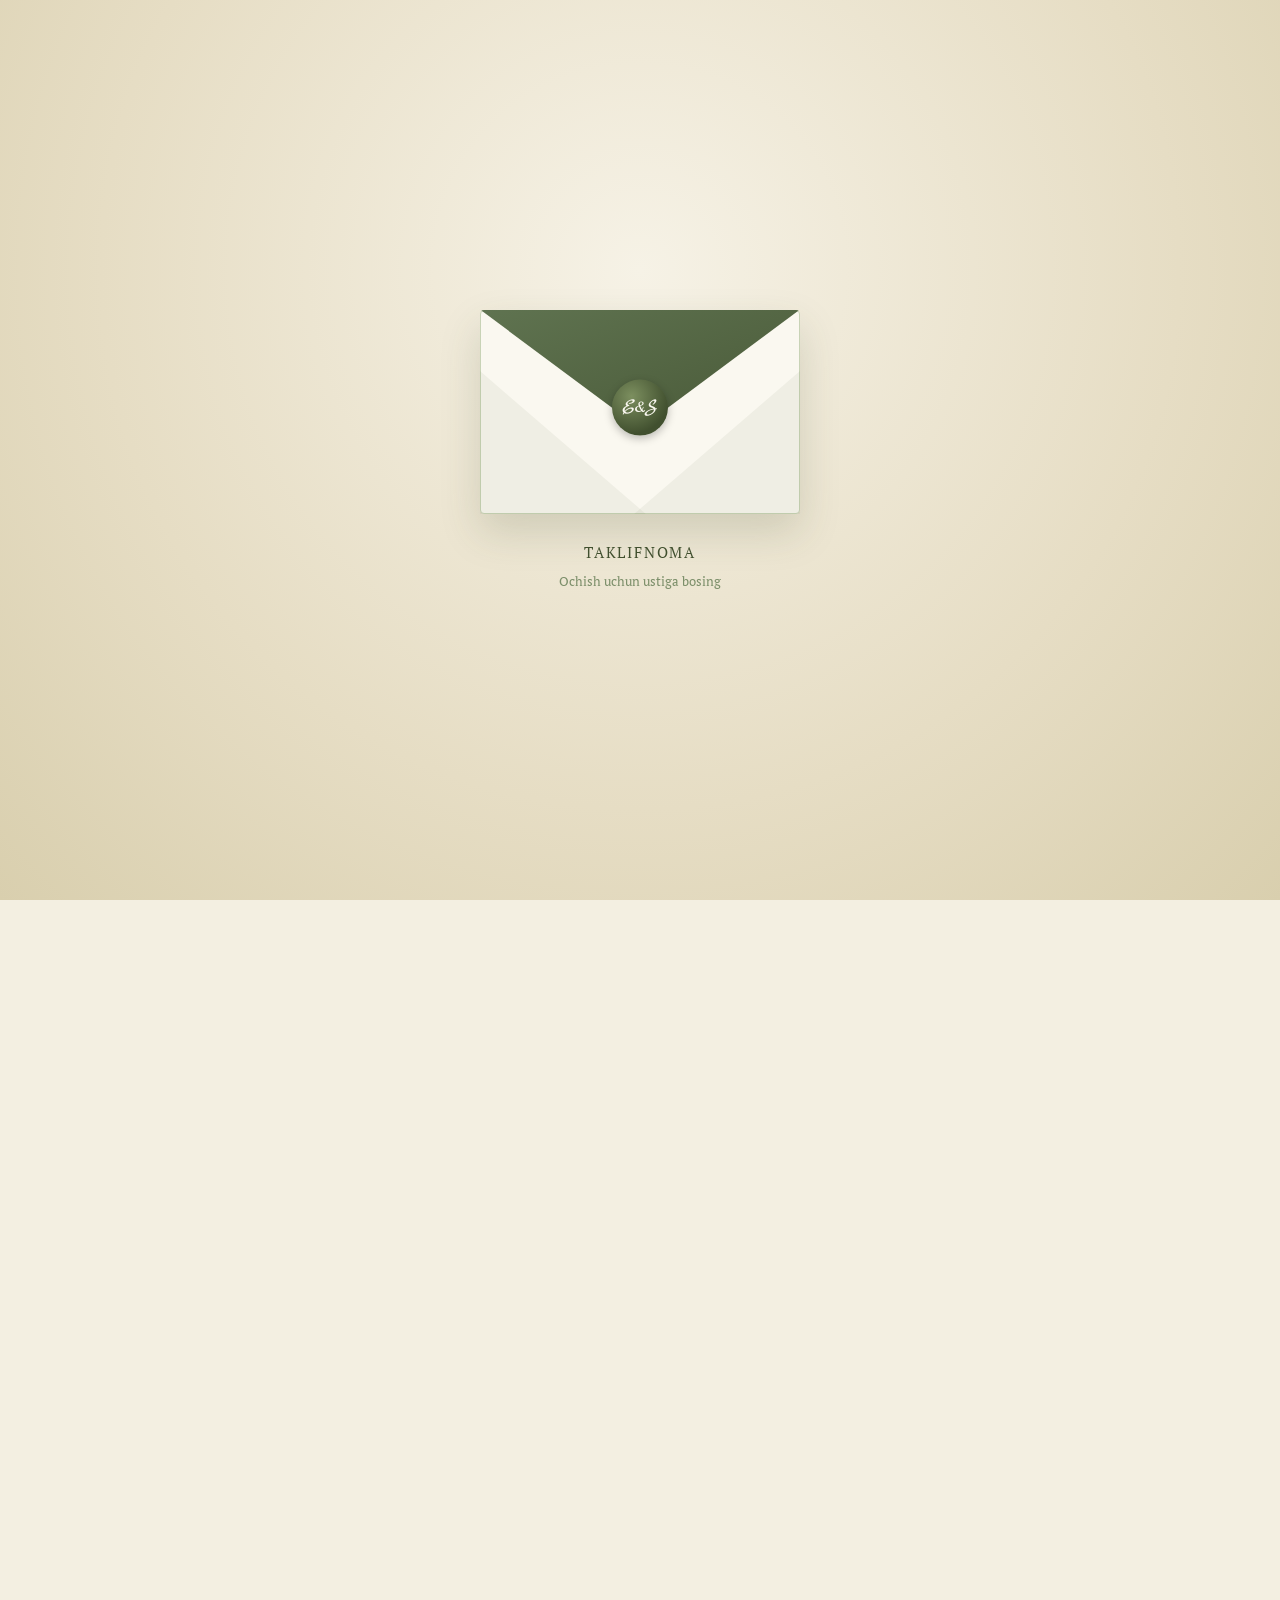
==== commit 8aed3972: "animation" ====
--- a/index.html
+++ b/index.html
@@ -26,7 +26,7 @@
 
   <main id="invite">
 
-    <section class="hero animate">
+    <section class="hero animate from-right">
       <!-- <div class="photo-frame">
         <img src="https://images.unsplash.com/photo-1519741497674-611481863552?w=600&q=80" alt="Сергей и Мария">
       </div> -->
@@ -34,7 +34,7 @@
       <div class="date">24 iyul 2026</div>
     </section>
 
-    <section class="intro animate">
+    <section class="intro animate from-top">
       <div class="divider">❦</div>
       <h2>Hurmatli mehmon!</h2>
       <p>Sizni hayotimizning <br> eng go'zal va baxtli onlarida <br> baxtimizga sherik bo'lishinigizni istab <br>
@@ -45,10 +45,10 @@
 
 
 
-    <section class="timeline animate" id="program">
+    <section class="timeline animate from-right" id="program">
       <div class="divider"></div>
 
-      <div class="calendar">
+      <div class="calendar animate from-right">
         <div class="calendar-header">
           <h2>Iyul 2026</h2>
         </div>
@@ -105,14 +105,14 @@
           <span>31</span>
         </div>
       </div>
-      <div class="t-item animate">
+      <div class="t-item animate from-bottom">
         <div class="t-label">Sizni soat</div>
         <div class="t-time">17:00</div>
         <div class="t-label">kutib qolamiz!</div>
       </div>
     </section>
 
-    <section class="countdown-wrap animate" id="countdown">
+    <section class="countdown-wrap animate from-top" id="countdown">
       <div class="cd-grid">
         <div class="cd-box">
           <div class="cd-num" id="cd-days">--</div>
@@ -133,17 +133,26 @@
       </div>
     </section>
 
-    <section class="venue animate" id="venue">
-      <h2>Manzil</h2>
-      <p>Yangi aylanma ko'chasi<br>банкетный павильон «Боргэс»</p>
+    <section class="venue animate from-lefts" id="venue">
+      <h2>Manzil:</h2>
+      <p>Andijon shahar<br>«Chinor Grand» to'yxonasi</p>
       <a class="btn" href="https://yandex.uz/maps/-/CTBTNE30" target="_blank" rel="noopener">kartadan ko'rish</a>
     </section>
 
 
 
-    <footer class="animate">
+    <footer class="animate from-bottom">
       <div class="script">Hurmat bilan<br>Sarvinoz</div>
       <div class="small">24.07.2026</div>
+      <p>inviteu.io</p>
+      <div class="social">
+        <a href="https://t.me/inviteuio">
+          <img src="telegram.png" alt="telegram" />
+        </a>
+        <a href="https://www.instagram.com/inviteu_io/">
+          <img src="instagram.png" alt="instagram" />
+        </a>
+      </div>
     </footer>
 
   </main>
--- a/style.css
+++ b/style.css
@@ -442,7 +442,7 @@
 
 footer {
     text-align: center;
-    padding: 60px 26px 70px;
+    padding: 60px 26px 20px;
 }
 
 footer .script {
@@ -458,6 +458,17 @@
     text-transform: uppercase;
 }
 
+.social {
+    display: flex;
+    justify-content: center;
+    gap: 1.5rem;
+}
+
+.social img {
+    width: 20px;
+    height: 20px;
+}
+
 @media(max-width:480px) {
     section {
         padding: 44px 18px;
@@ -471,4 +482,37 @@
     .check-grid {
         grid-template-columns: 1fr;
     }
+}
+
+
+/* Начальное состояние */
+.animate {
+    opacity: 0;
+    transition: all 2s ease;
+}
+
+/* Слева */
+.from-left {
+    transform: translateX(-100px);
+}
+
+/* Справа */
+.from-right {
+    transform: translateX(100px);
+}
+
+/* Снизу */
+.from-bottom {
+    transform: translateY(100px);
+}
+
+/* Сверху */
+.from-top {
+    transform: translateY(-100px);
+}
+
+/* Когда элемент появился */
+.animate.show {
+    opacity: 1;
+    transform: translate(0, 0);
 }
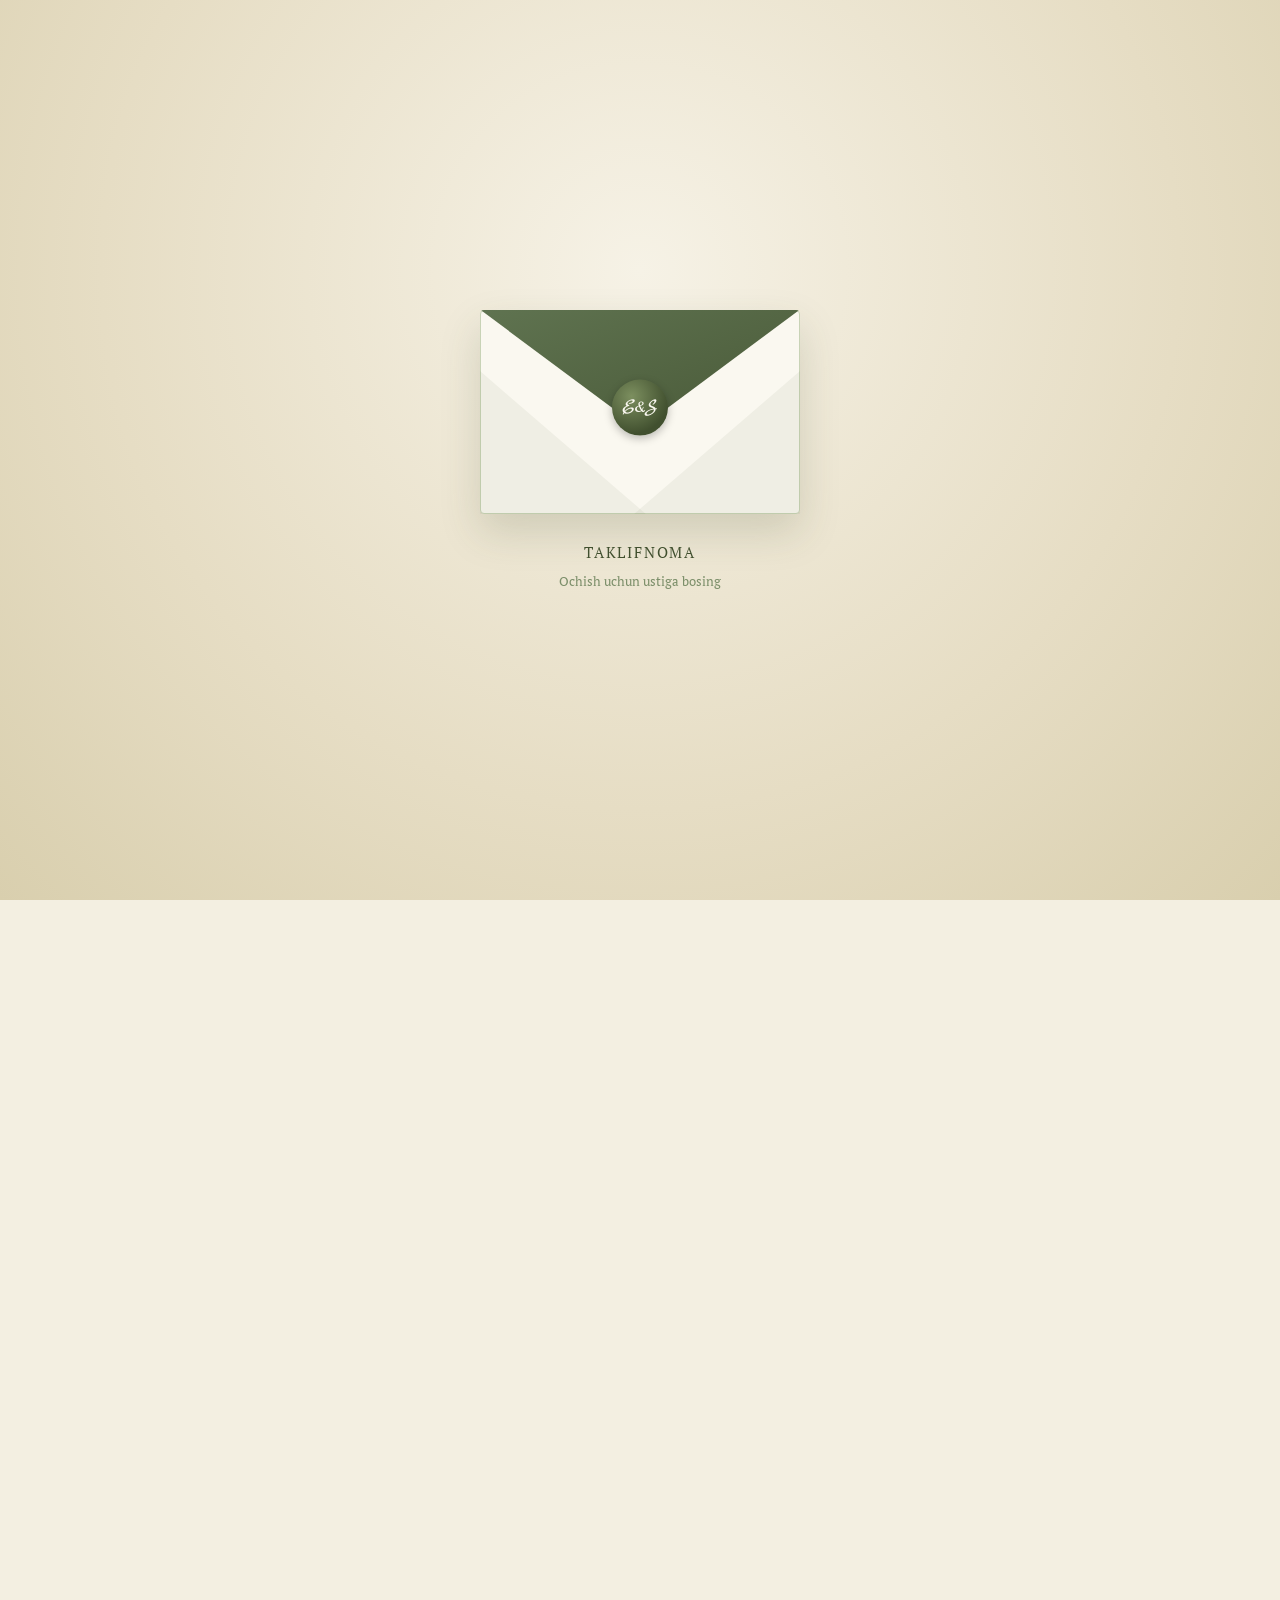
==== commit fcddb4c0: "photo" ====
--- a/index.html
+++ b/index.html
@@ -27,9 +27,9 @@
   <main id="invite">
 
     <section class="hero animate from-right">
-      <!-- <div class="photo-frame">
-        <img src="https://images.unsplash.com/photo-1519741497674-611481863552?w=600&q=80" alt="Сергей и Мария">
-      </div> -->
+      <div class="photo-frame">
+        <img src="elbek.jpg" alt="Сергей и Мария">
+      </div>
       <h1>Elbek &amp; Sarvinoz</h1>
       <div class="date">24 iyul 2026</div>
     </section>
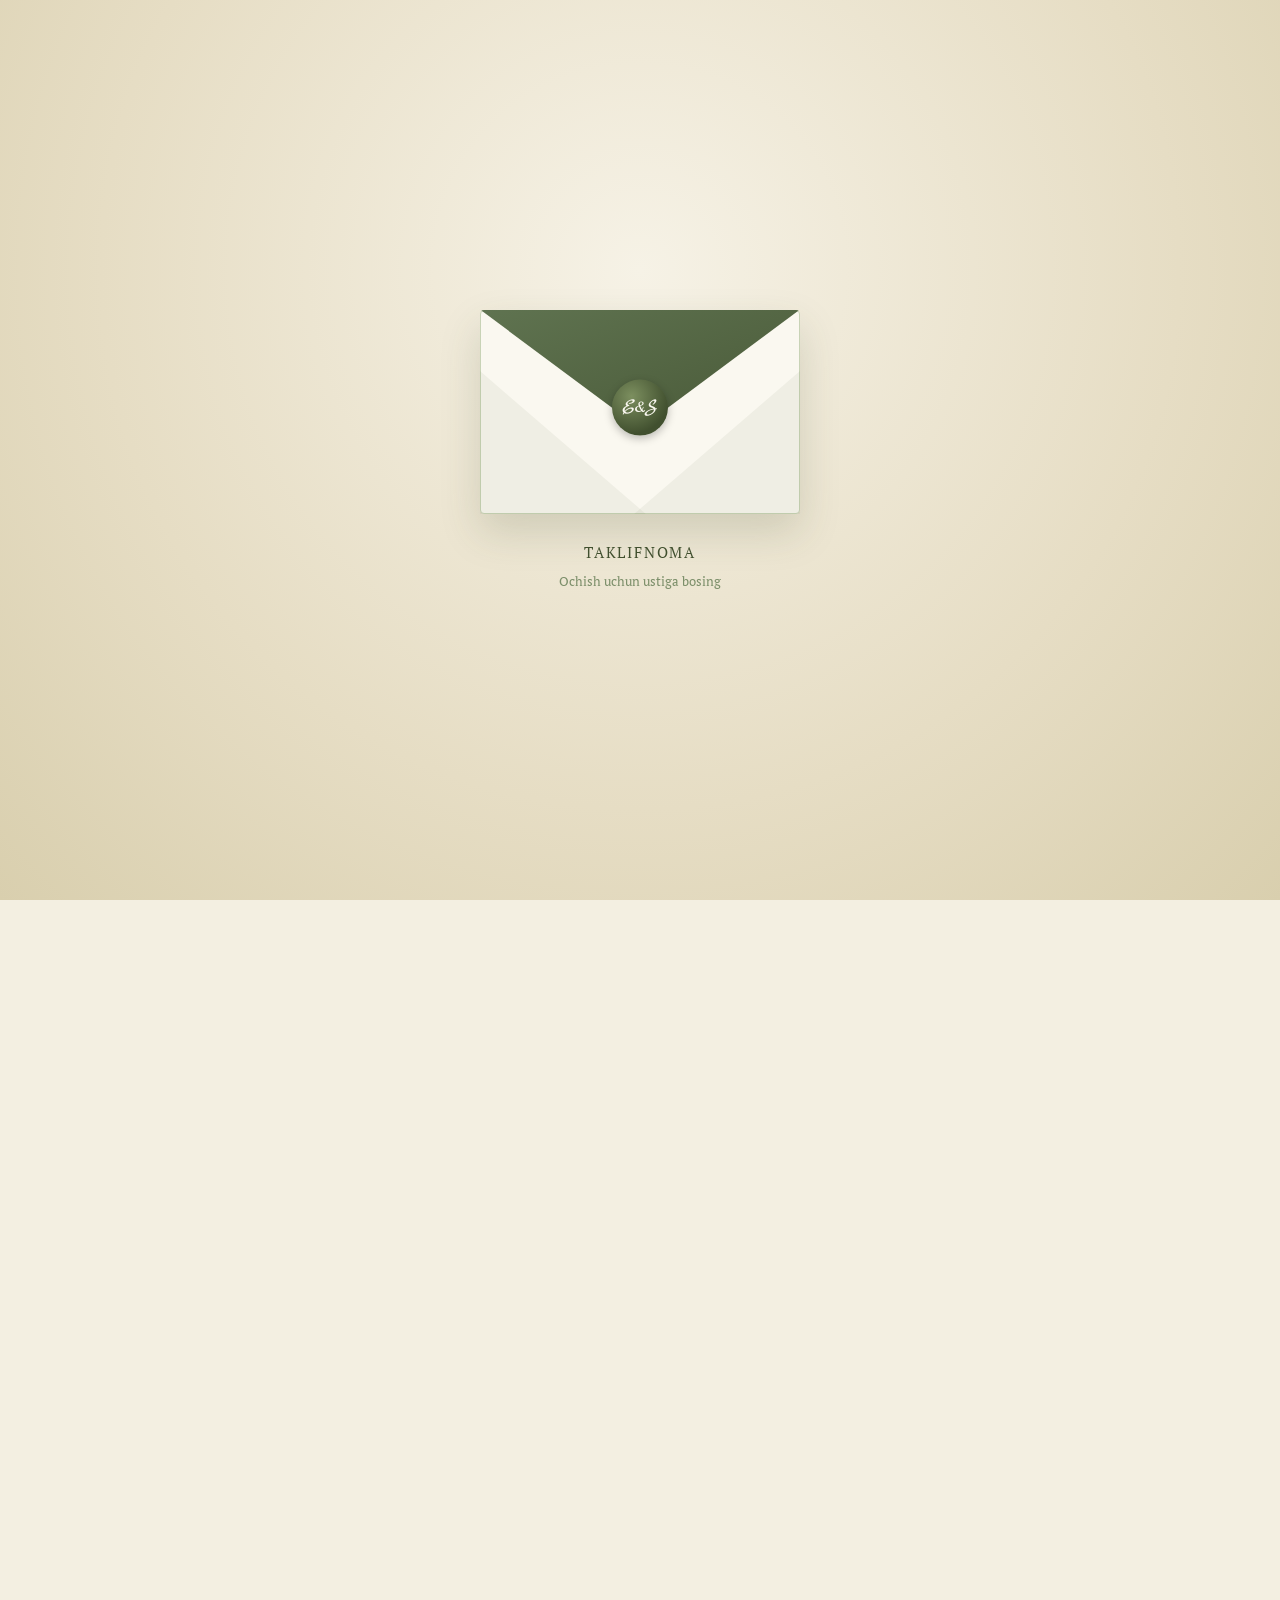
==== commit d006cbc1: "changes" ====
--- a/index.html
+++ b/index.html
@@ -28,7 +28,7 @@
 
     <section class="hero animate from-right">
       <div class="photo-frame">
-        <img src="elbek.jpg" alt="Сергей и Мария">
+        <img src="img1.JPG" alt="Сергей и Мария">
       </div>
       <h1>Elbek &amp; Sarvinoz</h1>
       <div class="date">24 iyul 2026</div>
@@ -48,63 +48,71 @@
     <section class="timeline animate from-right" id="program">
       <div class="divider"></div>
 
-      <div class="calendar animate from-right">
-        <div class="calendar-header">
-          <h2>Iyul 2026</h2>
-        </div>
+      <table class="calendar">
+        <thead>
+          <tr>
+            <th>Du</th>
+            <th>Se</th>
+            <th>Cho</th>
+            <th>Pa</th>
+            <th>Ju</th>
+            <th>Sha</th>
+            <th>Ya</th>
+          </tr>
+        </thead>
 
-        <div class="weekdays">
-          <span>Du</span>
-          <span>Se</span>
-          <span>Cho</span>
-          <span>Pa</span>
-          <span>Ju</span>
-          <span>Sha</span>
-          <span>Ya</span>
-        </div>
+        <tbody>
+          <tr>
+            <td></td>
+            <td></td>
+            <td>1</td>
+            <td>2</td>
+            <td>3</td>
+            <td>4</td>
+            <td>5</td>
+          </tr>
 
-        <div class="days">
-          <span class="empty"></span>
-          <span class="empty"></span>
+          <tr>
+            <td>6</td>
+            <td>7</td>
+            <td>8</td>
+            <td>9</td>
+            <td>10</td>
+            <td>11</td>
+            <td>12</td>
+          </tr>
 
+          <tr>
+            <td>13</td>
+            <td>14</td>
+            <td>15</td>
+            <td>16</td>
+            <td>17</td>
+            <td>18</td>
+            <td>19</td>
+          </tr>
 
-          <span>1</span>
-          <span>2</span>
-          <span>3</span>
-          <span>4</span>
-          <span>5</span>
+          <tr>
+            <td>20</td>
+            <td>21</td>
+            <td>22</td>
+            <td>23</td>
+            <td class="selected">24</td>
+            <td>25</td>
+            <td>26</td>
+          </tr>
 
-          <span>6</span>
-          <span>7</span>
-          <span>8</span>
-          <span>9</span>
-          <span>10</span>
-          <span>11</span>
-
-          <span>12</span>
-          <span>13</span>
-          <span>14</span>
-          <span>15</span>
-          <span>16</span>
-          <span>17</span>
-          <span>18</span>
-
-          <span>19</span>
-          <span>20</span>
-          <span>21</span>
-          <span>22</span>
-          <span>23</span>
-          <span class="selected">24</span>
-          <span>25</span>
-
-          <span>26</span>
-          <span>27</span>
-          <span>28</span>
-          <span>29</span>
-          <span>30</span>
-          <span>31</span>
-        </div>
-      </div>
+          <tr>
+            <td>27</td>
+            <td>28</td>
+            <td>29</td>
+            <td>30</td>
+            <td>31</td>
+            <td></td>
+            <td></td>
+          </tr>
+        </tbody>
+      </table>
       <div class="t-item animate from-bottom">
         <div class="t-label">Sizni soat</div>
         <div class="t-time">17:00</div>
--- a/style.css
+++ b/style.css
@@ -231,7 +231,7 @@
     width: min(70%, 260px);
     aspect-ratio: 3/4;
     margin: 0 auto 26px;
-    border-radius: 50% / 45%;
+    /* border-radius: 50% / 45%; */
     overflow: hidden;
     border: 6px solid var(--cream-light);
     box-shadow: 0 14px 30px rgba(0, 0, 0, 0.3);
@@ -264,62 +264,44 @@
 }
 
 .calendar {
+    width: 100%;
     text-align: center;
     background: var(--sage-dark);
     color: var(--cream-light);
     padding: 64px 24px 56px;
-}
-
-.calendar-header {
-    text-align: center;
-    margin-bottom: 25px;
-}
-
-.calendar-header h2 {
-    font-size: 28px;
-}
-
-.weekdays,
-.days {
-    display: grid;
-    grid-template-columns: repeat(7, 1fr);
-    gap: 10px;
-}
-
-.weekdays {
-    margin-bottom: 15px;
-}
-
-.weekdays span {
-    text-align: center;
+    /* border-collapse: collapse; */
+}
+
+.calendar th,
+.calendar td {
+    width: 50px;
+    height: 50px;
+    font-size: 18px;
+}
+
+.calendar th {
+    color: #2c2929;
+    font-weight: 600;
+}
+
+.calendar td {
+    border-radius: 50%;
+}
+
+.calendar td:hover {
+    background: #d1fae5;
+    color: var(--sage-dark);
+}
+
+.calendar td.selected {
+    background: #d1fae5;
+    color: var(--sage-dark);
     font-weight: bold;
-    color: #060404;
-}
-
-.days span {
-    width: 42px;
-    height: 42px;
-    display: flex;
-    justify-content: center;
-    align-items: center;
-    border-radius: 50%;
-    cursor: pointer;
-    transition: .3s;
-    font-size: 15px;
-}
-
-.days span:not(.empty):hover {
-    background: #d1fae5;
-    color: var(--sage-dark);
-}
-
-.days .selected {
-    background: #d1fae5;
-    color: var(--sage-dark);
-    font-weight: bold;
-    position: relative;
-}
-
+}
+
+.calendar td:empty {
+    cursor: default;
+}
 
 .empty {
     visibility: hidden;
@@ -361,19 +343,6 @@
     margin: 0 0 24px;
 }
 
-.venue-map {
-    width: 100%;
-    aspect-ratio: 16/10;
-    border-radius: 4px;
-    margin-bottom: 22px;
-    overflow: hidden;
-    background: var(--sage-dark);
-    display: flex;
-    align-items: center;
-    justify-content: center;
-    color: var(--sage-pale);
-    font-size: 13px;
-}
 
 .btn {
     display: inline-block;
